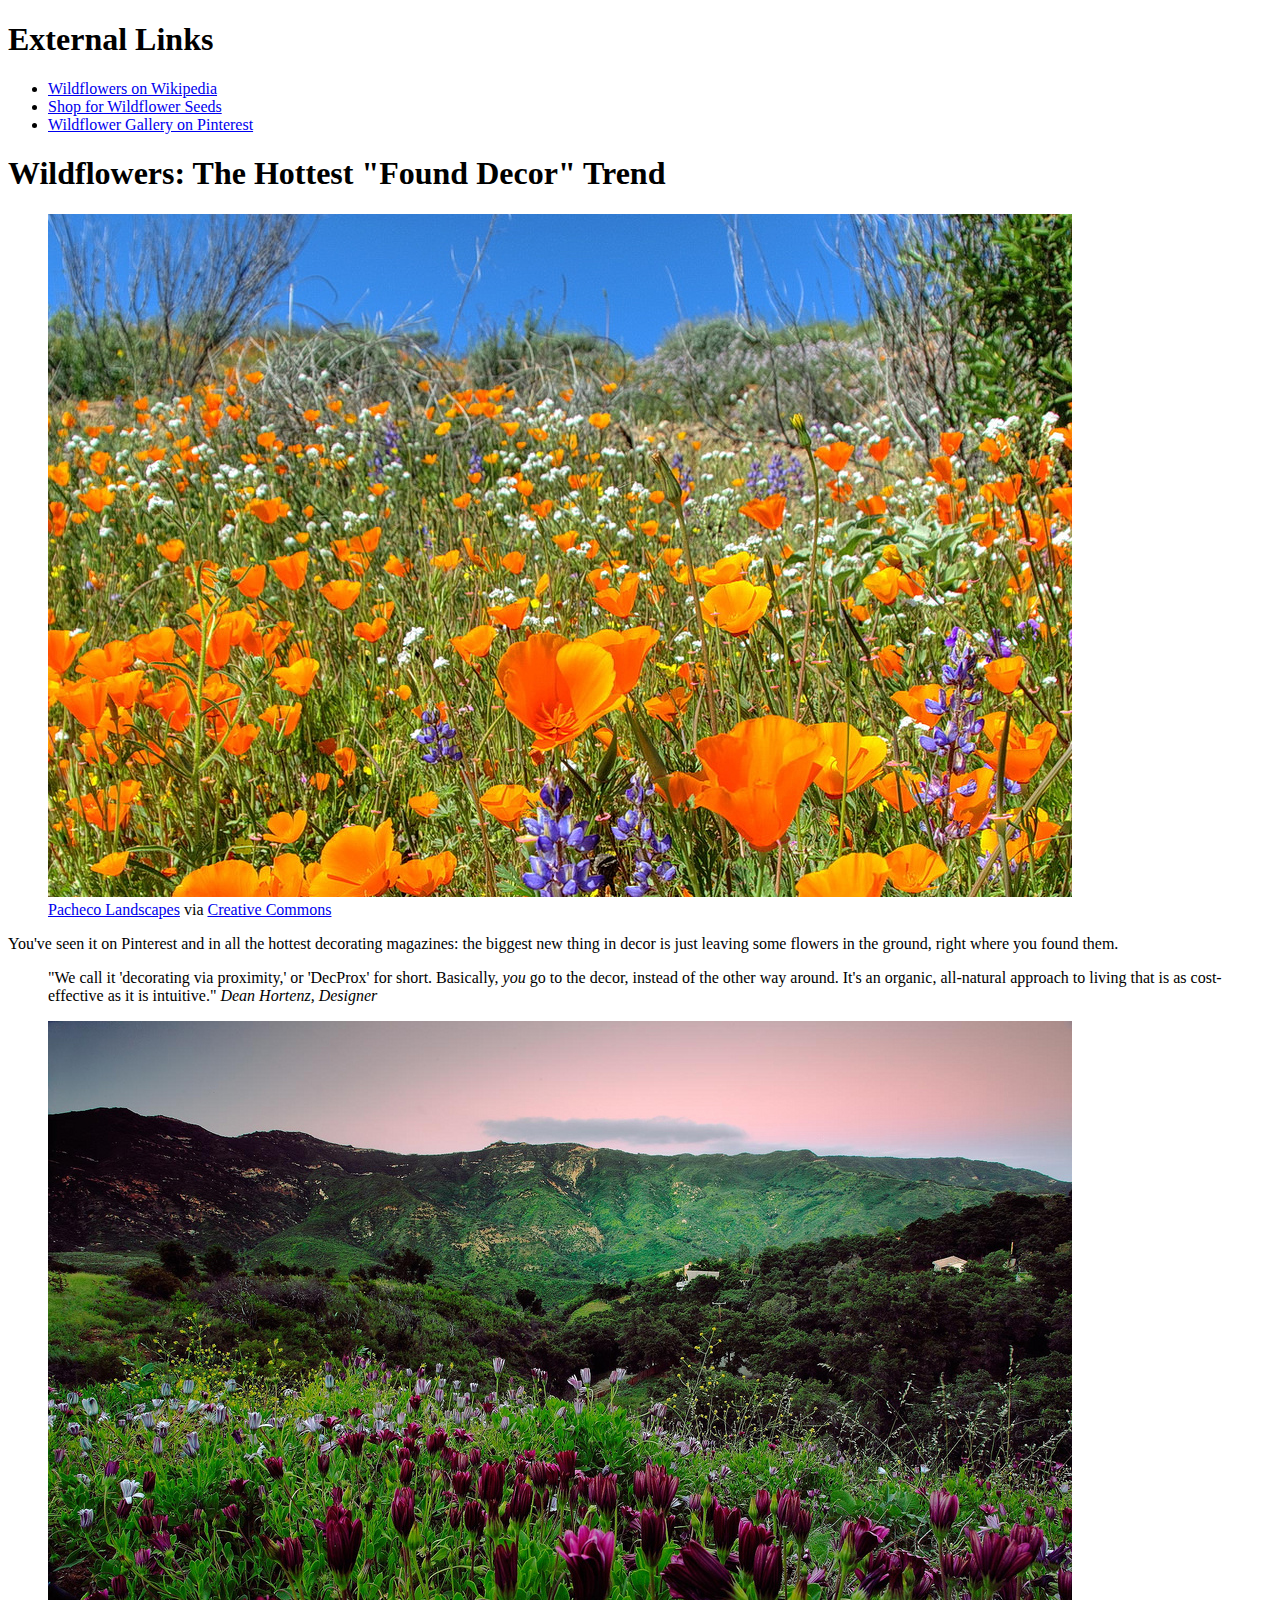
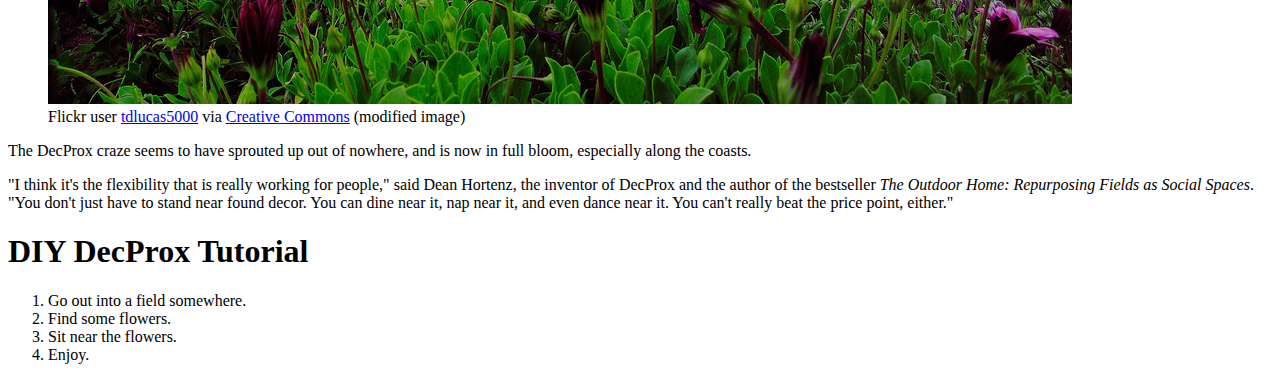
==== css/responsive-design/index.html @ cd6ed9a6 "Merge remote-tracking branch 'upstream/master'" ====
<!DOCTYPE html>
<html>
<head>
  <title>Wildflowers Article</title>
</head>
<body>
  <section id="external-links">
    <h1>External Links</h1>
    <ul>
    <li><a href="https://en.wikipedia.org/wiki/Wildflower">Wildflowers on Wikipedia</a></li>
    <li><a href="http://www.americanmeadows.com/wildflower-seeds">Shop for Wildflower Seeds</a></li>
    <li><a href="https://www.pinterest.com/pscheen/wildflowers/">Wildflower Gallery on Pinterest</a></li>
  </ul>
  </section>
  <main>
    <h1>Wildflowers: The Hottest "Found Decor" Trend</h1>
    <figure>
      <img src="images/orange_flowers.jpg" alt="orange wildflowers">
      <figcaption><a href="https://www.flickr.com/photos/pachecophotography/5595444482/in/[base64]">Pacheco Landscapes</a> via <a href="https://creativecommons.org/licenses/by-nd/2.0/">Creative Commons</a></figcaption>
    </figure>
    <p>You've seen it on Pinterest and in all the hottest decorating magazines: the biggest new thing in decor is just leaving some flowers in the ground, right where you found them.</p>
    <blockquote>
      "We call it 'decorating via proximity,' or 'DecProx' for short. Basically, <em>you</em> go to the decor, instead of the other way around. It's an organic, all-natural approach to living that is as cost-effective as it is intuitive."
      <cite>Dean Hortenz, Designer</cite>
    </blockquote>
    <figure>
      <img src="images/purple_flowers.jpg" alt="purple flowers">
      <figcaption>Flickr user <a href="https://www.flickr.com/photos/tdlucas5000/16589511247/in/[base64]">tdlucas5000</a> via <a href="https://creativecommons.org/licenses/by/2.0/">Creative Commons</a> (modified image)</figcaption>
    </figure>
    <p class="credit"
    <p>The DecProx craze seems to have sprouted up out of nowhere, and is now in full bloom, especially along the coasts.</p>
    <p>"I think it's the flexibility that is really working for people," said Dean Hortenz, the inventor of DecProx and the author of the bestseller <em>The Outdoor Home: Repurposing Fields as Social Spaces</em>. "You don't just have to stand near found decor. You can dine near it, nap near it, and even dance near it. You can't really beat the price point, either."</p>
    <h1>DIY DecProx Tutorial</h1>
    <ol>
      <li>Go out into a field somewhere.</li>
      <li>Find some flowers.</li>
      <li>Sit near the flowers.</li>
      <li>Enjoy.</li>
  </main>
</body>
</html>
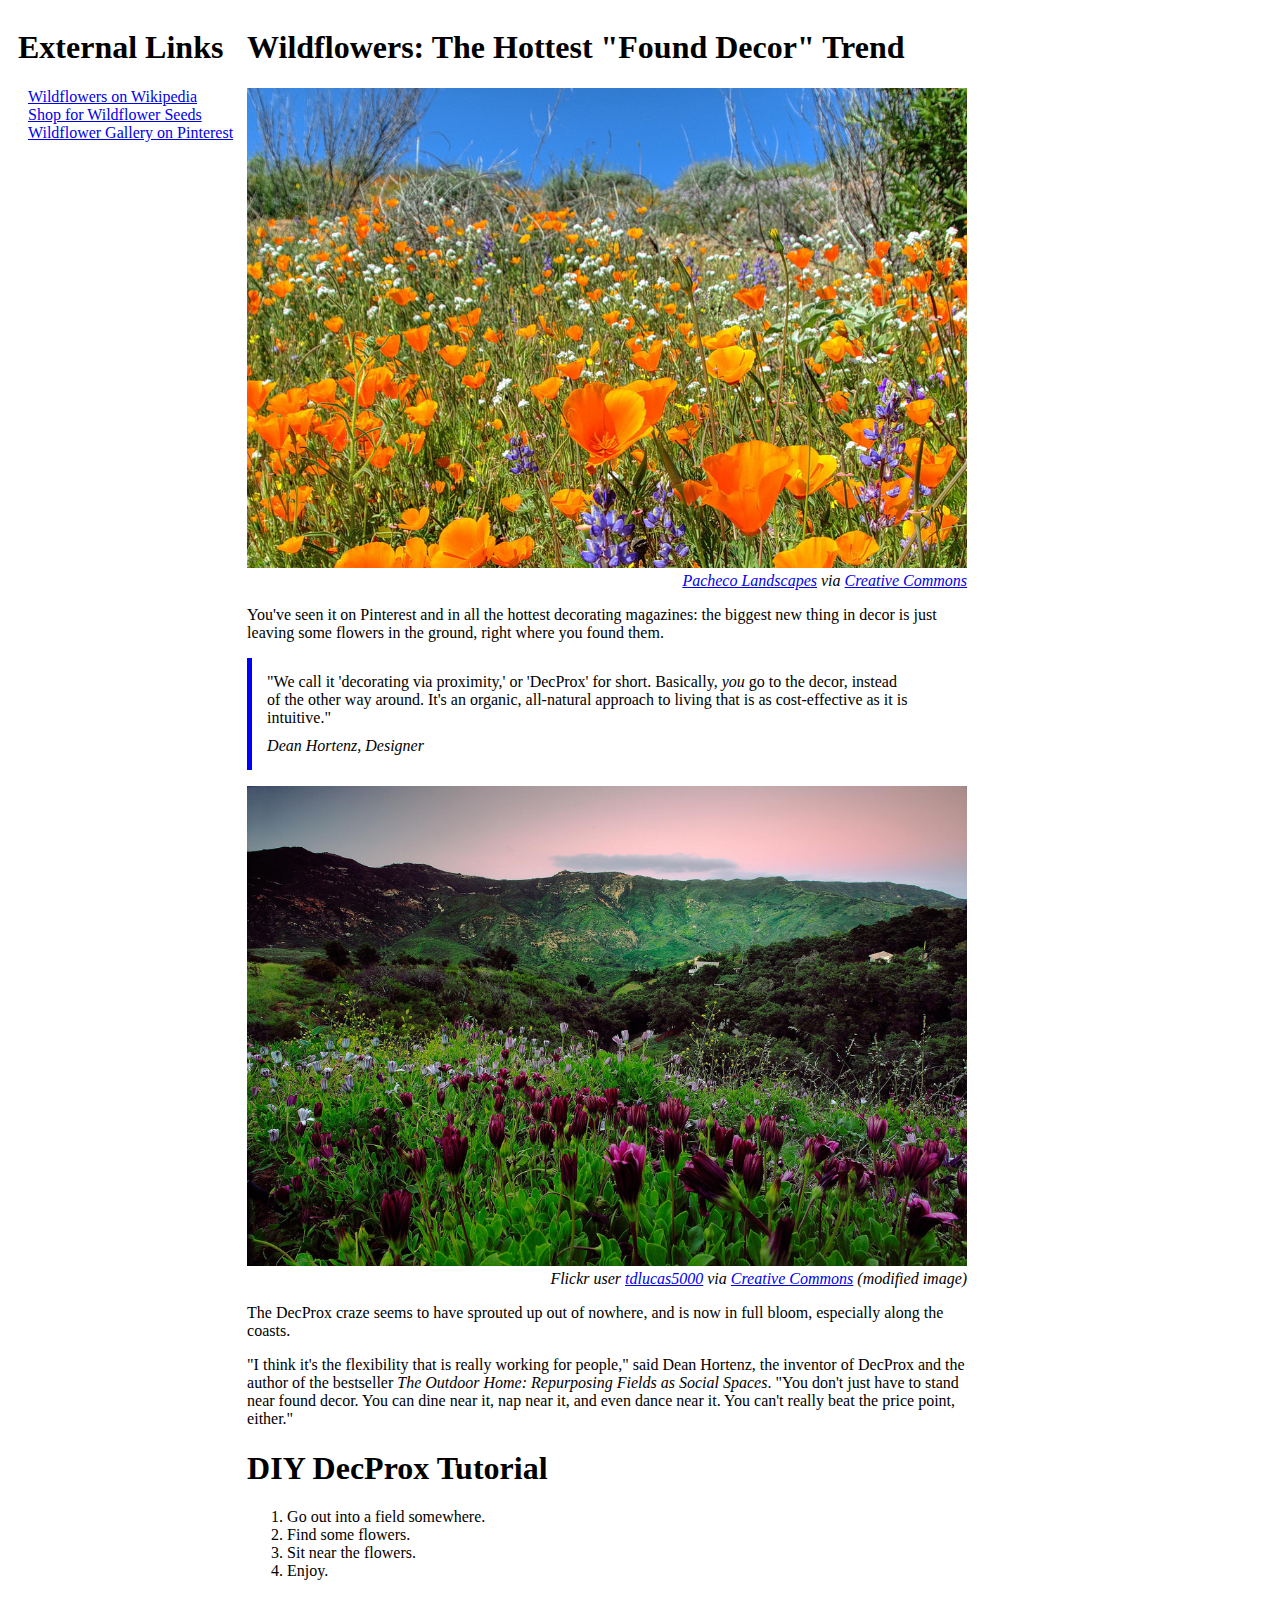
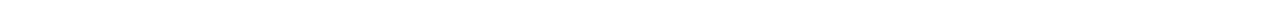
==== commit 57bf9bb4: "updated from peer pairing with Martha, copied and pasted our work from her remote repo" ====
--- a/css/responsive-design/index.html
+++ b/css/responsive-design/index.html
@@ -2,6 +2,7 @@
 <html>
 <head>
   <title>Wildflowers Article</title>
+  <link rel="stylesheet" href="style.css" type="text/css">
 </head>
 <body>
   <section id="external-links">
--- a/css/responsive-design/style.css
+++ b/css/responsive-design/style.css
@@ -0,0 +1,70 @@
+body {
+  max-width: 960px;
+}
+
+blockquote {
+  border-left: 5px solid blue;
+  padding: 15px;
+  margin-left: 0px;
+}
+
+cite {
+  display: block;
+  margin-top: 10px;
+}
+
+#external-links {
+  vertical-align: top;
+  display: inline-block;
+  padding-left: 10px;
+  margin: auto;
+}
+
+#external-links ul {
+  display: inline-block;
+  vertical-align: top;
+  min-width: 75%;
+  list-style-type: none;
+  padding-left: 10px;
+  margin: auto;
+}
+
+main {
+  display: inline-block;
+  width: 75%;
+  padding-left: 10px;
+  margin: auto;
+}
+
+/* you're welcome to edit the
+image, figure, and figcaption CSS if you'd like,
+but it's optional! */
+img {
+  width: 100%;
+}
+
+figure {
+  margin-left: 0px;
+  margin-right: 0px;
+}
+
+figcaption {
+  font-style: italic;
+  text-align: right;
+}
+
+@media screen and (max-width: 500px) {
+  h1 {
+    font-size: 16px;
+  }
+
+@media screen and (max-width: 500px) {
+  cite {
+    font-size: 10px;
+  }
+
+@media screen and (max-width: 500px) {
+  body {
+    background-color: green;
+    color: white;
+  }